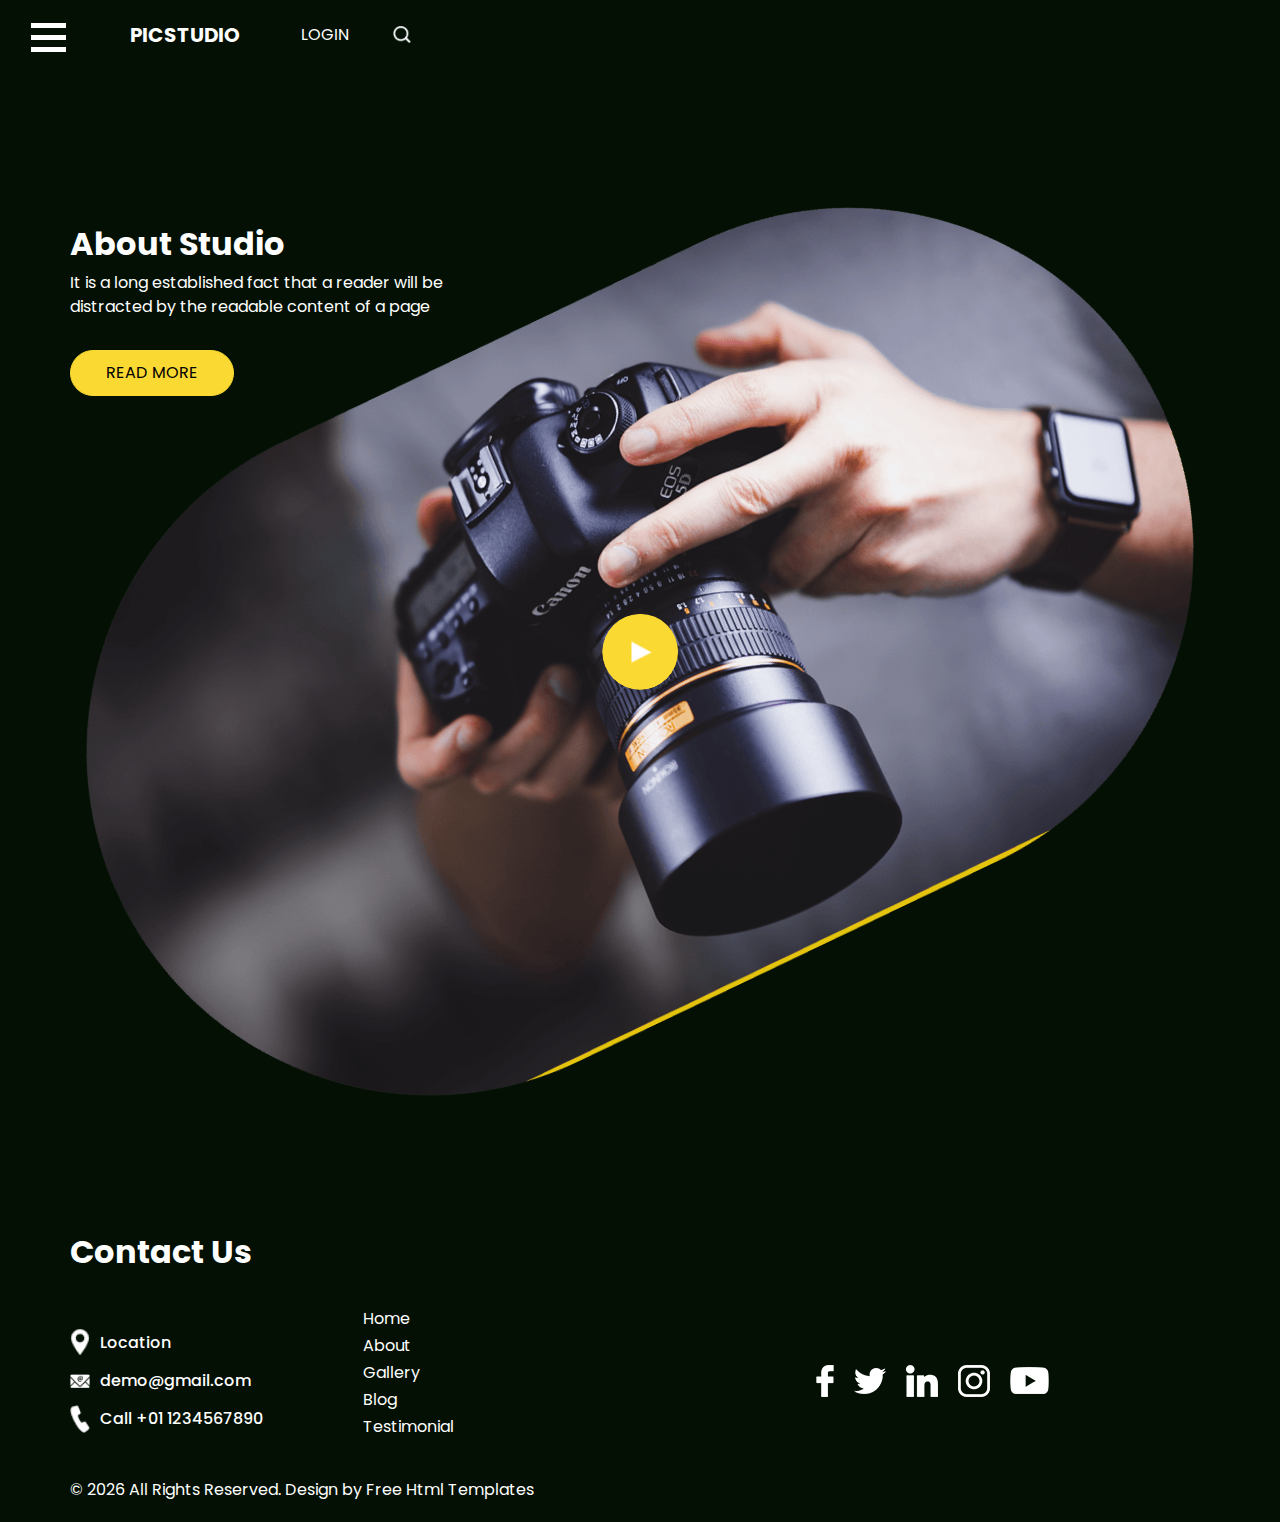
==== about.html @ a077134c "add all files" ====
<!DOCTYPE html>
<html lang="en">

<head>
  <!-- Basic -->
  <meta charset="utf-8" />
  <meta http-equiv="X-UA-Compatible" content="IE=edge" />
  <!-- Mobile Metas -->
  <meta name="viewport" content="width=device-width, initial-scale=1, shrink-to-fit=no" />
  <!-- Site Metas -->
  <meta name="keywords" content="" />
  <meta name="description" content="" />
  <meta name="author" content="" />

  <title>Picstudio</title>

  <!-- slider stylesheet -->
  <link rel="stylesheet" type="text/css" href="https://cdnjs.cloudflare.com/ajax/libs/OwlCarousel2/2.3.4/assets/owl.carousel.min.css" />

  <!-- bootstrap core css -->
  <link rel="stylesheet" type="text/css" href="css/bootstrap.css" />

  <!-- Custom styles for this template -->
  <link href=" css/style.css" rel="stylesheet" />
  <!-- responsive style -->
  <link href="css/responsive.css" rel="stylesheet" />
</head>

<body class="sub_page">
  <div class="hero_area">
    <!-- header section strats -->
    <header class="header_section">
      <div class="container-fluid">
        <nav class="navbar navbar-expand-lg custom_nav-container d-block">
          <div class="main_nav_menu">
            <div class="fk_width">
              <div class="custom_menu-btn">
                <button onclick="openNav()">
                  <span class="s-1"> </span>
                  <span class="s-2"> </span>
                  <span class="s-3"> </span>
                </button>
              </div>
              <div id="myNav" class="overlay">
                <div class="overlay-content">
                  <a class="" href="index.html">Home <span class="sr-only">(current)</span></a>
                  <a class="" href="about.html">About </a>
                  <a class="" href="gallery.html">Gallery </a>
                  <a class="" href="blog.html">Blog </a>
                  <a class="" href="testimonial.html">Testimonial </a>
                </div>
              </div>
            </div>
            <a class="navbar-brand" href="index.html">
              <span>
                Picstudio
              </span>
            </a>
            <div class="user_option">
              <a href="#">
                login
              </a>
              <form class="form-inline ">
                <button class="btn  nav_search-btn" type="submit"></button>
              </form>
            </div>
          </div>
        </nav>
      </div>
    </header>
    <!-- end header section -->
  </div>

  <div class="layout_padding">
    <!-- about section -->

    <section class="about_section layout_padding-bottom">
      <div class="container">
        <div class="row">
          <div class="col-md-5">
            <div class="detail-box">
              <div class="heading_container">
                <h2>
                  About Studio
                </h2>
                <p>
                  It is a long established fact that a reader will be distracted by the readable content of a page
                </p>
                <a href="">
                  Read More
                </a>
              </div>
            </div>
          </div>
        </div>
      </div>
      <div class="img-box">
        <div class="play_btn">
          <a href="#">
            <img src="images/play.png" alt="" />
          </a>
        </div>
        <img src="images/about-img.png" class="about-img" alt="" />
      </div>
    </section>

    <!-- end about section -->
  </div>


  <!-- info section -->

  <section class="info_section ">
    <div class="info_container layout_padding-top">
      <div class="container">
        <div class="heading_container">
          <h2>
            Contact Us
          </h2>
        </div>
        <div class="info_main">
          <div class="row">
            <div class="col-md-4 col-lg-3">
              <div class="info_contact ">
                <a href="#" class="link-box">
                  <div class="img-box">
                    <img src="images/location.png" alt="" />
                  </div>
                  <div class="detail-box">
                    <h6>
                      Location
                    </h6>
                  </div>
                </a>
                <a href="#" class="link-box">
                  <div class="img-box">
                    <img src="images/mail.png" alt="" />
                  </div>
                  <div class="detail-box">
                    <h6>
                      demo@gmail.com
                    </h6>
                  </div>
                </a>
                <a href="#" class="link-box">
                  <div class="img-box">
                    <img src="images/call.png" alt="" />
                  </div>
                  <div class="detail-box">
                    <h6>
                      Call +01 1234567890
                    </h6>
                  </div>
                </a>
              </div>
            </div>
            <div class="col-md-2 col-lg-3">
              <div class="info_link-box">
                <ul>
                  <li class=" active">
                    <a class="" href="index.html">Home <span class="sr-only">(current)</span></a>
                  </li>
                  <li class="">
                    <a class="" href="about.html">About </a>
                  </li>
                  <li class="">
                    <a class="" href="gallery.html">Gallery </a>
                  </li>
                  <li class="">
                    <a class="" href="blog.html">Blog </a>
                  </li>
                  <li class="">
                    <a class="" href="testimonial.html">Testimonial </a>
                  </li>
                </ul>
              </div>
            </div>
            <div class="col-md-6 ">
              <div class="social_box">
                <a href="#">
                  <img src="images/facebook.png" alt="" />
                </a>
                <a href="#">
                  <img src="images/twitter.png" alt="" />
                </a>
                <a href="#">
                  <img src="images/linkedin.png" alt="" />
                </a>
                <a href="#">
                  <img src="images/instagram.png" alt="" />
                </a>
                <a href="#">
                  <img src="images/youtube.png" alt="" />
                </a>
              </div>
            </div>
          </div>
        </div>
      </div>
    </div>
  </section>

  <!-- end info section -->

  <!-- footer section -->
  <footer class="footer_section ">
    <div class="container">
      <p>
        &copy; <span id="displayYear"></span> All Rights Reserved. Design by
        <a href="https://html.design/">Free Html Templates</a>
      </p>
    </div>
  </footer>
  <!-- footer section -->

  <script src="js/jquery-3.4.1.min.js"></script>
  <script src="js/bootstrap.js"></script>
  <script src="https://cdnjs.cloudflare.com/ajax/libs/OwlCarousel2/2.3.4/owl.carousel.min.js"></script>
  <script src="js/custom.js"></script>
</body>

</html>
---- css/style.css ----
@import url("https://fonts.googleapis.com/css2?family=Open+Sans:wght@400;700&family=Poppins:wght@400;500;700&display=swap");
@font-face {
  font-family: "Andale Mono";
  src: url(../fonts/AndaleMono.ttf);
}

html {
  scroll-behavior: smooth;
  overflow-x: hidden;
}

body {
  font-family: "Poppins", sans-serif;
  color: #ffffff;
  background-color: #031003;
}

.layout_margin {
  margin-top: 90px;
  margin-bottom: 90px;
}

.layout_padding {
  padding-top: 120px;
  padding-bottom: 120px;
}

.layout_padding2 {
  padding-top: 45px;
  padding-bottom: 45px;
}

.layout_padding2-top {
  padding-top: 45px;
}

.layout_padding2-bottom {
  padding-bottom: 45px;
}

.layout_padding-top {
  padding-top: 120px;
}

.layout_padding-bottom {
  padding-bottom: 120px;
}

.heading_container {
  display: -webkit-box;
  display: -ms-flexbox;
  display: flex;
  -webkit-box-orient: vertical;
  -webkit-box-direction: normal;
      -ms-flex-direction: column;
          flex-direction: column;
  -webkit-box-align: start;
      -ms-flex-align: start;
          align-items: flex-start;
  color: #ffffff;
}

.heading_container h2 {
  font-weight: bold;
}

.heading_container a {
  display: inline-block;
  background: #fad932;
  color: #000000;
  padding: 10px 35px;
  border-radius: 30px;
  border: 1px solid #fad932;
  -webkit-transition: all 0.3s;
  transition: all 0.3s;
  text-transform: uppercase;
  margin-top: 15px;
}

.heading_container a:hover {
  background: transparent;
  color: #fad932;
}

@-webkit-keyframes hueAnimate {
  0% {
    -webkit-filter: hue-rotate(0deg);
            filter: hue-rotate(0deg);
  }
  100% {
    -webkit-filter: hue-rotate(360deg);
            filter: hue-rotate(360deg);
  }
}

@keyframes hueAnimate {
  0% {
    -webkit-filter: hue-rotate(0deg);
            filter: hue-rotate(0deg);
  }
  100% {
    -webkit-filter: hue-rotate(360deg);
            filter: hue-rotate(360deg);
  }
}

/*header section*/
.hero_area {
  position: relative;
}

.sub_page .info_section .social_box {
  -webkit-filter: invert(100%);
          filter: invert(100%);
}

.header_section .container-fluid {
  padding-right: 25px;
  padding-left: 25px;
}

.header_section .nav_container {
  margin: 0 auto;
}

.custom_nav-container.navbar-expand-lg .navbar-nav .nav-link img {
  width: 22px;
  margin-right: 15px;
}

.custom_nav-container.navbar-expand-lg .navbar-nav .nav-link {
  padding: 0px 25px;
  color: #fefeff;
  text-align: center;
  font-family: "Roboto", sans-serif;
}

.custom_menu-btn {
  z-index: 9;
  position: absolute;
  left: 0;
  top: 15px;
}

.custom_menu-btn button {
  outline: none;
  border: none;
  background-color: transparent;
}

.custom_menu-btn span {
  display: block;
  width: 35px;
  height: 5px;
  background-color: #fff;
  margin: 7px 0;
  -webkit-transition: all 0.3s;
  transition: all 0.3s;
}

.custom_menu-btn .s-2 {
  -webkit-transition: all 0.1s;
  transition: all 0.1s;
}

.menu_btn-style {
  position: fixed;
  left: 22px;
  top: 15px;
}

.menu_btn-style button {
  -webkit-transform: translateX(14px);
          transform: translateX(14px);
}

.menu_btn-style button .s-1 {
  -webkit-transform: rotate(45deg) translateY(17px);
          transform: rotate(45deg) translateY(17px);
}

.menu_btn-style button .s-2 {
  -webkit-transform: translateX(-100px);
          transform: translateX(-100px);
}

.menu_btn-style button .s-3 {
  -webkit-transform: rotate(-45deg) translateY(-17px);
          transform: rotate(-45deg) translateY(-17px);
}

.position-unset {
  position: unset;
}

.navbar-expand-lg .navbar-collapse {
  -webkit-box-flex: 0;
      -ms-flex-positive: 0;
          flex-grow: 0;
}

.overlay {
  height: 100%;
  width: 0;
  position: fixed;
  z-index: 1;
  top: 0;
  left: 0;
  background: rgba(3, 16, 3, 0.95);
  overflow-x: hidden;
  -webkit-transition: 0.5s;
  transition: 0.5s;
}

.overlay .closebtn {
  position: absolute;
  top: 0;
  right: 30px;
  font-size: 60px;
}

.overlay a {
  display: inline-block;
  padding: 10px 15px;
  text-decoration: none;
  font-size: 18px;
  text-transform: uppercase;
  color: #ffffff;
  margin: 10px 0;
  display: block;
  -webkit-transition: 0.3s;
  transition: 0.3s;
  border: 1.5px solid #ffffff;
  border-radius: 5px;
  width: 190px;
}

.overlay a:hover {
  border-color: transparent;
  background-color: #ffffff;
}

.overlay-content {
  position: relative;
  top: 20%;
  width: 100%;
  text-align: center;
  margin-top: 30px;
  display: -webkit-box;
  display: -ms-flexbox;
  display: flex;
  -webkit-box-orient: vertical;
  -webkit-box-direction: normal;
      -ms-flex-direction: column;
          flex-direction: column;
  -webkit-box-align: center;
      -ms-flex-align: center;
          align-items: center;
}

.menu_width {
  width: 100%;
}

.scroll-y-hidden {
  overflow-y: hidden;
}

a,
a:hover,
a:focus {
  text-decoration: none;
}

a:hover,
a:focus {
  color: initial;
}

.btn,
.btn:focus {
  outline: none !important;
  -webkit-box-shadow: none;
          box-shadow: none;
}

.fk_width {
  width: 105px;
}

.custom_nav-container .nav_search-btn {
  background-image: url(../images/search-icon.png);
  background-size: 18px;
  background-repeat: no-repeat;
  width: 35px;
  height: 35px;
  padding: 0;
  border: none;
  background-position: center;
}

.navbar-brand {
  display: -webkit-box;
  display: -ms-flexbox;
  display: flex;
}

.navbar-brand span {
  color: #ffffff;
  font-weight: bold;
  text-transform: uppercase;
}

.custom_nav-container {
  z-index: 99999;
  padding: 15px 0;
  -webkit-box-pack: start;
      -ms-flex-pack: start;
          justify-content: flex-start;
}

.custom_nav-container .navbar-toggler {
  outline: none;
}

.custom_nav-container .navbar-toggler .navbar-toggler-icon {
  background-image: url(../images/menu.png);
  background-size: 55px;
}

.main_nav_menu {
  display: -webkit-box;
  display: -ms-flexbox;
  display: flex;
}

.user_option {
  display: -webkit-box;
  display: -ms-flexbox;
  display: flex;
  -webkit-box-align: center;
      -ms-flex-align: center;
          align-items: center;
  margin-left: 45px;
}

.user_option a {
  display: -webkit-box;
  display: -ms-flexbox;
  display: flex;
  -webkit-box-align: center;
      -ms-flex-align: center;
          align-items: center;
  margin-right: 35px;
  color: #ffffff;
  text-transform: uppercase;
}

.user_option a img {
  width: 20px;
  margin-right: 10px;
}

.user_option a span {
  color: #ffffff;
}

/*end header section*/
.slider_section {
  padding-top: 45px;
}

.slider_section #carouselExampleIndicators {
  -webkit-box-flex: 1;
      -ms-flex: 1;
          flex: 1;
}

.slider_section .detail-box {
  color: #ffffff;
  margin-top: 75px;
}

.slider_section .detail-box h1 {
  font-size: 3rem;
  font-family: "Andale Mono";
}

.slider_section .detail-box p {
  margin-top: 15px;
}

.slider_section .detail-box a {
  display: inline-block;
  background: #fad932;
  color: #000000;
  padding: 10px 25px;
  border-radius: 30px;
  border: 1px solid #fad932;
  -webkit-transition: all 0.3s;
  transition: all 0.3s;
  text-transform: uppercase;
  margin-top: 35px;
}

.slider_section .detail-box a:hover {
  background: transparent;
  color: #fad932;
}

.slider_section .img-box {
  margin-top: -125px;
}

.slider_section .img-box img {
  width: 100%;
}

.slider_section .img-box::before {
  content: "";
  position: absolute;
  top: -135px;
  left: 0;
  width: 100%;
  height: 100%;
  background: -webkit-gradient(linear, left top, left bottom, from(#000000), color-stop(transparent), to(transparent));
  background: linear-gradient(to bottom, #000000, transparent, transparent);
  z-index: 1;
  display: none;
}

.slider_section .carousel_control-box {
  display: -webkit-box;
  display: -ms-flexbox;
  display: flex;
  -webkit-box-align: center;
      -ms-flex-align: center;
          align-items: center;
  margin-top: 45px;
}

.slider_section .carousel_btn-container {
  width: 95px;
  min-width: 95px;
  display: -webkit-box;
  display: -ms-flexbox;
  display: flex;
  -webkit-box-pack: justify;
      -ms-flex-pack: justify;
          justify-content: space-between;
  z-index: 999;
}

.slider_section .carousel_btn-container .carousel-control-prev,
.slider_section .carousel_btn-container .carousel-control-next {
  position: unset;
  width: 45px;
  height: 45px;
  border: none;
  border-radius: 100%;
  opacity: 1;
  background-repeat: no-repeat;
  background-size: 10px;
  background-position: center;
  border: 1.5px solid #ffffff;
  background-color: transparent;
}

.slider_section .carousel_btn-container .carousel-control-prev:hover,
.slider_section .carousel_btn-container .carousel-control-next:hover {
  background-color: #fad932;
  border-color: transparent;
}

.slider_section .carousel_btn-container .carousel-control-prev {
  background-image: url(../images/prev.png);
}

.slider_section .carousel_btn-container .carousel-control-next {
  background-image: url(../images/next.png);
}

.slider_section .carousel-indicators {
  width: 550px;
  min-width: 550px;
  position: relative;
  margin: 0;
  margin-left: 35px;
  -webkit-box-pack: justify;
      -ms-flex-pack: justify;
          justify-content: space-between;
}

.slider_section .carousel-indicators::before {
  content: "";
  width: calc(100% - 75px);
  height: 1px;
  position: absolute;
  top: 50%;
  left: calc(50% - 8px);
  -webkit-transform: translate(-50%, -50%);
          transform: translate(-50%, -50%);
  background-color: #ffffff;
}

.slider_section .carousel-indicators .ol_design {
  width: 20px;
  height: 20px;
  position: absolute;
  top: 50%;
  left: calc(0% + 35px);
  -webkit-transform: translate(-50%, -50%);
          transform: translate(-50%, -50%);
  border-radius: 100%;
  background-color: #fad932;
  -webkit-transition: all .3s;
  transition: all .3s;
  z-index: 2;
}

.slider_section .carousel-indicators li {
  height: auto;
  border: none;
  opacity: 1;
  color: #ffffff;
  text-indent: 0;
  background-color: transparent;
}

.about_section .detail-box {
  margin: 35px auto;
  position: relative;
  z-index: 2;
}

.about_section .img-box {
  width: 90%;
  margin: auto;
  position: relative;
  background-repeat: no-repeat;
  margin-top: -125px;
}

.about_section .img-box .play_btn {
  background: #fad932;
  display: -webkit-box;
  display: -ms-flexbox;
  display: flex;
  -webkit-box-align: center;
      -ms-flex-align: center;
          align-items: center;
  -webkit-box-pack: center;
      -ms-flex-pack: center;
          justify-content: center;
  border-radius: 100%;
  width: 75px;
  height: 75px;
  position: absolute;
  z-index: 3;
  top: 50%;
  left: 50%;
  -webkit-transform: translate(-50%, -50%);
          transform: translate(-50%, -50%);
}

.about_section .img-box .play_btn button {
  -webkit-box-shadow: none;
          box-shadow: none;
  background-color: transparent;
  border: none;
  position: relative;
  z-index: 5;
}

.about_section .img-box .play_btn a {
  background: #fad932;
  display: -webkit-box;
  display: -ms-flexbox;
  display: flex;
  -webkit-box-align: center;
      -ms-flex-align: center;
          align-items: center;
  -webkit-box-pack: center;
      -ms-flex-pack: center;
          justify-content: center;
  border-radius: 100%;
  width: 75px;
  height: 75px;
  position: relative;
  z-index: 5;
}

.about_section .img-box .play_btn img {
  width: 20px;
  margin-left: 3px;
}

.about_section .img-box .play_btn::before {
  content: "";
  width: 100%;
  height: 100%;
  position: absolute;
  top: 50%;
  left: 50%;
  background: #fad932;
  opacity: 1;
  border-radius: 100%;
  -webkit-transform: translate(-50%, -50%);
          transform: translate(-50%, -50%);
}

.about_section .img-box .play_btn::before {
  z-index: 2;
  -webkit-animation: before-animation 1500ms infinite;
          animation: before-animation 1500ms infinite;
}

@-webkit-keyframes before-animation {
  0% {
    -webkit-transform: translateX(-50%) translateY(-50%) translateZ(0) scale(1);
            transform: translateX(-50%) translateY(-50%) translateZ(0) scale(1);
    opacity: 1;
  }
  100% {
    -webkit-transform: translateX(-50%) translateY(-50%) translateZ(0) scale(1.5);
            transform: translateX(-50%) translateY(-50%) translateZ(0) scale(1.5);
    opacity: 0;
  }
}

@keyframes before-animation {
  0% {
    -webkit-transform: translateX(-50%) translateY(-50%) translateZ(0) scale(1);
            transform: translateX(-50%) translateY(-50%) translateZ(0) scale(1);
    opacity: 1;
  }
  100% {
    -webkit-transform: translateX(-50%) translateY(-50%) translateZ(0) scale(1.5);
            transform: translateX(-50%) translateY(-50%) translateZ(0) scale(1.5);
    opacity: 0;
  }
}

.about_section .img-box .about-img {
  width: 100%;
  -webkit-transform: rotate(-25deg);
          transform: rotate(-25deg);
  -webkit-animation: hueAnimate .7s infinite;
          animation: hueAnimate .7s infinite;
}

.about_section .btn-box {
  display: -webkit-box;
  display: -ms-flexbox;
  display: flex;
  -webkit-box-pack: center;
      -ms-flex-pack: center;
          justify-content: center;
  margin-top: 75px;
  margin-bottom: 175px;
}

.about_section .btn-box a {
  display: inline-block;
  background: #ffffff;
  color: #000000;
  padding: 10px 40px;
  border-radius: 30px;
  border: 1px solid #ffffff;
  -webkit-transition: all 0.3s;
  transition: all 0.3s;
}

.about_section .btn-box a:hover {
  background: transparent;
  color: #ffffff;
}

.gallery_section .gallery_container {
  position: relative;
  max-width: 1500px;
  margin: auto;
}

.gallery_section .gallery_container .gallery_bg {
  position: absolute;
  width: 100%;
  top: 10%;
  margin-left: 0;
  -webkit-transform: rotate(45deg);
          transform: rotate(45deg);
  z-index: -1;
}

.gallery_section .gallery_container .gallery_bg img {
  width: 100%;
}

.gallery_section .gallery_container .gallery_box {
  width: 85%;
  margin: auto;
}

.gallery_section .gallery_container .box {
  display: -webkit-box;
  display: -ms-flexbox;
  display: flex;
}

.gallery_section .gallery_container .box.b1 .img-box {
  margin-left: 8%;
}

.gallery_section .gallery_container .box.b3 {
  -webkit-box-pack: end;
      -ms-flex-pack: end;
          justify-content: flex-end;
}

.gallery_section .gallery_container .box.b4 {
  -webkit-box-pack: end;
      -ms-flex-pack: end;
          justify-content: flex-end;
}

.gallery_section .gallery_container .box.b4 .img-box {
  margin-right: 8%;
}

.gallery_section .gallery_container .box .img-box {
  position: relative;
  margin: 10px;
  border-radius: 35px;
  overflow: hidden;
  width: 350px;
}

.gallery_section .gallery_container .box .img-box img {
  width: 100%;
}

.gallery_section .gallery_container .box .img-box h5 {
  color: #031003;
  position: absolute;
  margin: 0;
  top: 50%;
  left: 50%;
  -webkit-transform: translate(-50%, -50%);
          transform: translate(-50%, -50%);
  text-transform: uppercase;
}

.blog_section .detail-box {
  margin: 35px auto;
  position: relative;
  z-index: 2;
}

.blog_section .blog_container {
  position: relative;
  max-width: 1500px;
  margin: auto;
}

.blog_section .blog_container .blog_bg {
  position: absolute;
  width: 100%;
  top: 10%;
  margin-left: 0;
  -webkit-transform: rotate(-45deg);
          transform: rotate(-45deg);
  z-index: -1;
}

.blog_section .blog_container .blog_bg img {
  width: 100%;
}

.blog_section .blog_box {
  width: 80%;
  margin: auto;
}

.blog_section .box {
  margin-top: 55px;
  background-color: #ffffff;
  border-radius: 35px;
  overflow: hidden;
}

.blog_section .box.b1 {
  margin-top: 100%;
}

.blog_section .box .img-box {
  position: relative;
}

.blog_section .box .img-box img {
  width: 100%;
}

.blog_section .box .blog-detail {
  padding: 25px 25px 15px;
}

.blog_section .box .blog-detail .blog_post {
  display: -webkit-box;
  display: -ms-flexbox;
  display: flex;
  -webkit-box-pack: justify;
      -ms-flex-pack: justify;
          justify-content: space-between;
}

.blog_section .box .blog-detail .blog_post h6 {
  color: #c2bebe;
}

.blog_section .box .blog-detail h5 {
  color: #031003;
  text-transform: uppercase;
  font-weight: bold;
}

.blog_section .box .blog-detail p {
  color: #404040;
}

.client_section .client_container {
  position: relative;
  max-width: 1500px;
  margin: auto;
}

.client_section .client_container .client_bg {
  position: absolute;
  width: 100%;
  top: 10%;
  margin-left: 0;
  -webkit-transform: rotate(45deg);
          transform: rotate(45deg);
  z-index: -1;
}

.client_section .client_container .client_bg img {
  width: 100%;
}

.client_section .client_box {
  width: 80%;
  margin: auto;
}

.client_section .box {
  position: relative;
}

.client_section .client_content-box {
  display: -webkit-box;
  display: -ms-flexbox;
  display: flex;
  -webkit-box-orient: vertical;
  -webkit-box-direction: normal;
      -ms-flex-direction: column;
          flex-direction: column;
  -webkit-box-align: center;
      -ms-flex-align: center;
          align-items: center;
  text-align: center;
  margin: 0 10px;
}

.client_section .client_content-box .img-box {
  width: 125px;
  border-radius: 100%;
  margin-bottom: -62px;
  position: relative;
  z-index: 2;
}

.client_section .client_content-box .img-box img {
  width: 100%;
}

.client_section .client_content-box .detail-box {
  padding: 95px 25px 45px 25px;
  background-color: #ffffff;
  border-radius: 35px;
}

.client_section .client_content-box .detail-box h4 {
  color: #1d1b28;
  font-weight: bold;
}

.client_section .client_content-box .detail-box p {
  color: #1d1b28;
  margin-top: 25px;
}

.client_section .client_content-box .detail-box img {
  width: 35px;
  margin-top: 25px;
}

.client_section .carousel-control-prev,
.client_section .carousel-control-next {
  width: 50px;
  height: 50px;
  background-color: #000000;
  opacity: 1;
  top: 50%;
  background-repeat: no-repeat;
  background-position: center;
  background-size: 12px;
  border-radius: 5px;
}

.client_section .carousel-control-prev:hover,
.client_section .carousel-control-next:hover {
  background-color: #fad932;
}

.client_section .carousel-control-prev {
  background-image: url(../images/prev-arrow.png);
  left: -65px;
}

.client_section .carousel-control-next {
  background-image: url(../images/next-arrow.png);
  right: -65px;
}

.client_section .camera_img-box {
  margin-top: 115%;
}

.client_section .camera_img-box img {
  width: 100%;
}

/* info section */
.info_section {
  position: relative;
  margin-top: -125px;
}

.info_section .heading_container {
  margin-bottom: 25px;
}

.info_section .info_main .row {
  -webkit-box-align: center;
      -ms-flex-align: center;
          align-items: center;
}

.info_section .info_logo {
  display: -webkit-box;
  display: -ms-flexbox;
  display: flex;
}

.info_section .info_logo img {
  width: 65px;
}

.info_section .social_box {
  display: -webkit-box;
  display: -ms-flexbox;
  display: flex;
  -webkit-box-align: center;
      -ms-flex-align: center;
          align-items: center;
  -webkit-box-pack: center;
      -ms-flex-pack: center;
          justify-content: center;
}

.info_section .social_box a {
  margin: 0 10px;
}

.info_section a {
  text-transform: none;
}

.info_section h5 {
  margin-bottom: 12px;
  font-size: 24px;
  color: #3eb4b8;
}

.info_section p {
  color: #323232;
}

.info_section ul {
  padding: 0;
}

.info_section ul li {
  list-style-type: none;
  margin: 3px 0;
}

.info_section ul li a {
  color: #ffffff;
}

.info_section .info_link-box {
  display: -webkit-box;
  display: -ms-flexbox;
  display: flex;
  -webkit-box-orient: vertical;
  -webkit-box-direction: normal;
      -ms-flex-direction: column;
          flex-direction: column;
}

.info_section .info_contact .link-box {
  display: -webkit-box;
  display: -ms-flexbox;
  display: flex;
  -webkit-box-align: center;
      -ms-flex-align: center;
          align-items: center;
  margin: 15px 0;
  color: #ffffff;
}

.info_section .info_contact .link-box .img-box {
  display: -webkit-box;
  display: -ms-flexbox;
  display: flex;
  -webkit-box-pack: center;
      -ms-flex-pack: center;
          justify-content: center;
  -webkit-box-align: center;
      -ms-flex-align: center;
          align-items: center;
  margin-right: 10px;
}

.info_section .info_contact .link-box .img-box img {
  width: 20px;
}

.info_section .info_contact .link-box h6 {
  margin-bottom: 0;
}

/* end info section */
/* footer section*/
.footer_section {
  color: #ffffff;
}

.footer_section p {
  margin: 0;
  padding: 20px 0;
}

.footer_section a {
  color: #ffffff;
}

.modal-dialog {
  max-width: 800px;
  margin: 30px auto;
}

.modal-body {
  position: relative;
  padding: 0px;
}

.close {
  position: absolute;
  right: -30px;
  top: 0;
  z-index: 999;
  font-size: 2rem;
  font-weight: normal;
  color: #fff;
  opacity: 1;
}
/*# sourceMappingURL=style.css.map */
---- css/responsive.css ----
/* @media (min-width:1500px) {
    .gallery_section .gallery_container .gallery_bg {
        max-width: 1500px;
        left: 10%;

    }
}

@media (min-width:2000px) {
    .gallery_section .gallery_container .gallery_bg {
        left: 15%;

    }
} */

@media (max-width: 1260px) {}

@media (max-width: 1120px) {}

@media (max-width: 992px) {
    .main_nav_menu {
        justify-content: space-between;
    }

    .user_option {
        margin-left: 0;
    }

    .navbar-brand {
        margin-right: 0;
    }

    .slider-row {
        flex-direction: column-reverse;
    }

    .slider_section .img-box {
        margin-top: -135px;
    }

    .slider_section .detail-box {
        margin-top: 0;
    }

    .slider_section .img-box::before {
        display: block;
    }

    .slider_section .carousel-indicators {
        width: 450px;
        min-width: 450px;
    }

    .about_section .img-box {
        width: 100%;
        padding: 0 5px;
        margin-top: 0;
    }

    .gallery_section .gallery_container .gallery_bg {
        top: -75px;
    }

    .gallery_section .gallery_container .gallery_box {
        margin-top: 200px;
    }

    .blog_section .blog_container .blog_bg {
        top: 0;
    }

    .blog_section .blog_box {
        width: 100%;
    }

    .blog_section .box.b1 {
        margin-top: 35%;
    }

    .client_section .client_box {
        width: 100%;
    }

    .client_section .box {
        margin-top: 75px;
    }

    .client_section .camera_img-box {
        margin-top: 45px;
        padding-left: 45px;
    }

    .footer_section {
        text-align: center;
    }

    .social_box {
        filter: invert(100%);
    }

}

@media (max-width: 856px) {

    .client_section .carousel-control-prev,
    .client_section .carousel-control-next {
        top: 100%;

    }

    .client_section .carousel-control-prev {
        left: 50%;
        transform: translate(-105%, -50%);
    }

    .client_section .carousel-control-next {
        right: 50%;
        transform: translate(105%, -50%);
    }
}

@media (max-width: 767px) {

    .layout_padding {
        padding-top: 90px;
        padding-bottom: 90px;
    }

    .layout_padding-top {
        padding-top: 90px;
    }

    .layout_padding-bottom {
        padding-bottom: 90px;
    }


    .info_section .info_top .info_form {
        margin-bottom: 35px;
    }

    .info_section .info_main .row>div {
        display: flex;
        flex-direction: column;
        align-items: center;
        text-align: center;
        margin-bottom: 25px;
    }

    .info_section .info_contact .link-box {
        justify-content: center;
    }

    .slider_section .carousel-indicators {
        width: 400px;
        min-width: 400px;
    }

    .gallery_section .gallery_container .box {
        flex-direction: column;
        align-items: center;

    }

    .gallery_section .gallery_container .gallery_box {
        width: 100%;
    }

    .gallery_section .gallery_container .box.b1 .img-box {
        margin-left: 10px;
    }

    .gallery_section .gallery_container .box.b4 .img-box {
        margin-right: 10px;
    }

    .info_section .heading_container {
        align-items: center;
    }
}

@media (max-width: 576px) {
    .slider_section .carousel_control-box {
        flex-direction: column;
        align-items: flex-start;
    }

    .slider_section .carousel-indicators {
        width: 100%;
        min-width: 100%;
        margin-left: 0;
        margin-top: 35px;
    }

    .slider_section .img-box::before {
        background: -webkit-gradient(linear, left top, left bottom, from(#000000), to(transparent));
        background: linear-gradient(to bottom, #000, transparent);
    }

    .gallery_section .gallery_container .box .img-box {
        width: 100%;
        border-radius: 10px;
    }

    .blog_section .box {
        border-radius: 25px;
    }
}

@media (max-width: 480px) {
    .main_nav_menu {
        justify-content: center;
    }

    .fk_width {
        width: 10px;
    }

    .user_option {
        display: none;
    }

    .about_section .img-box .play_btn,
    .about_section .img-box .play_btn a {
        width: 55px;
        height: 55px;
    }
}

@media (max-width: 420px) {}

@media (max-width: 360px) {}

@media (min-width: 1200px) {
    .container {
        max-width: 1170px;
    }

}
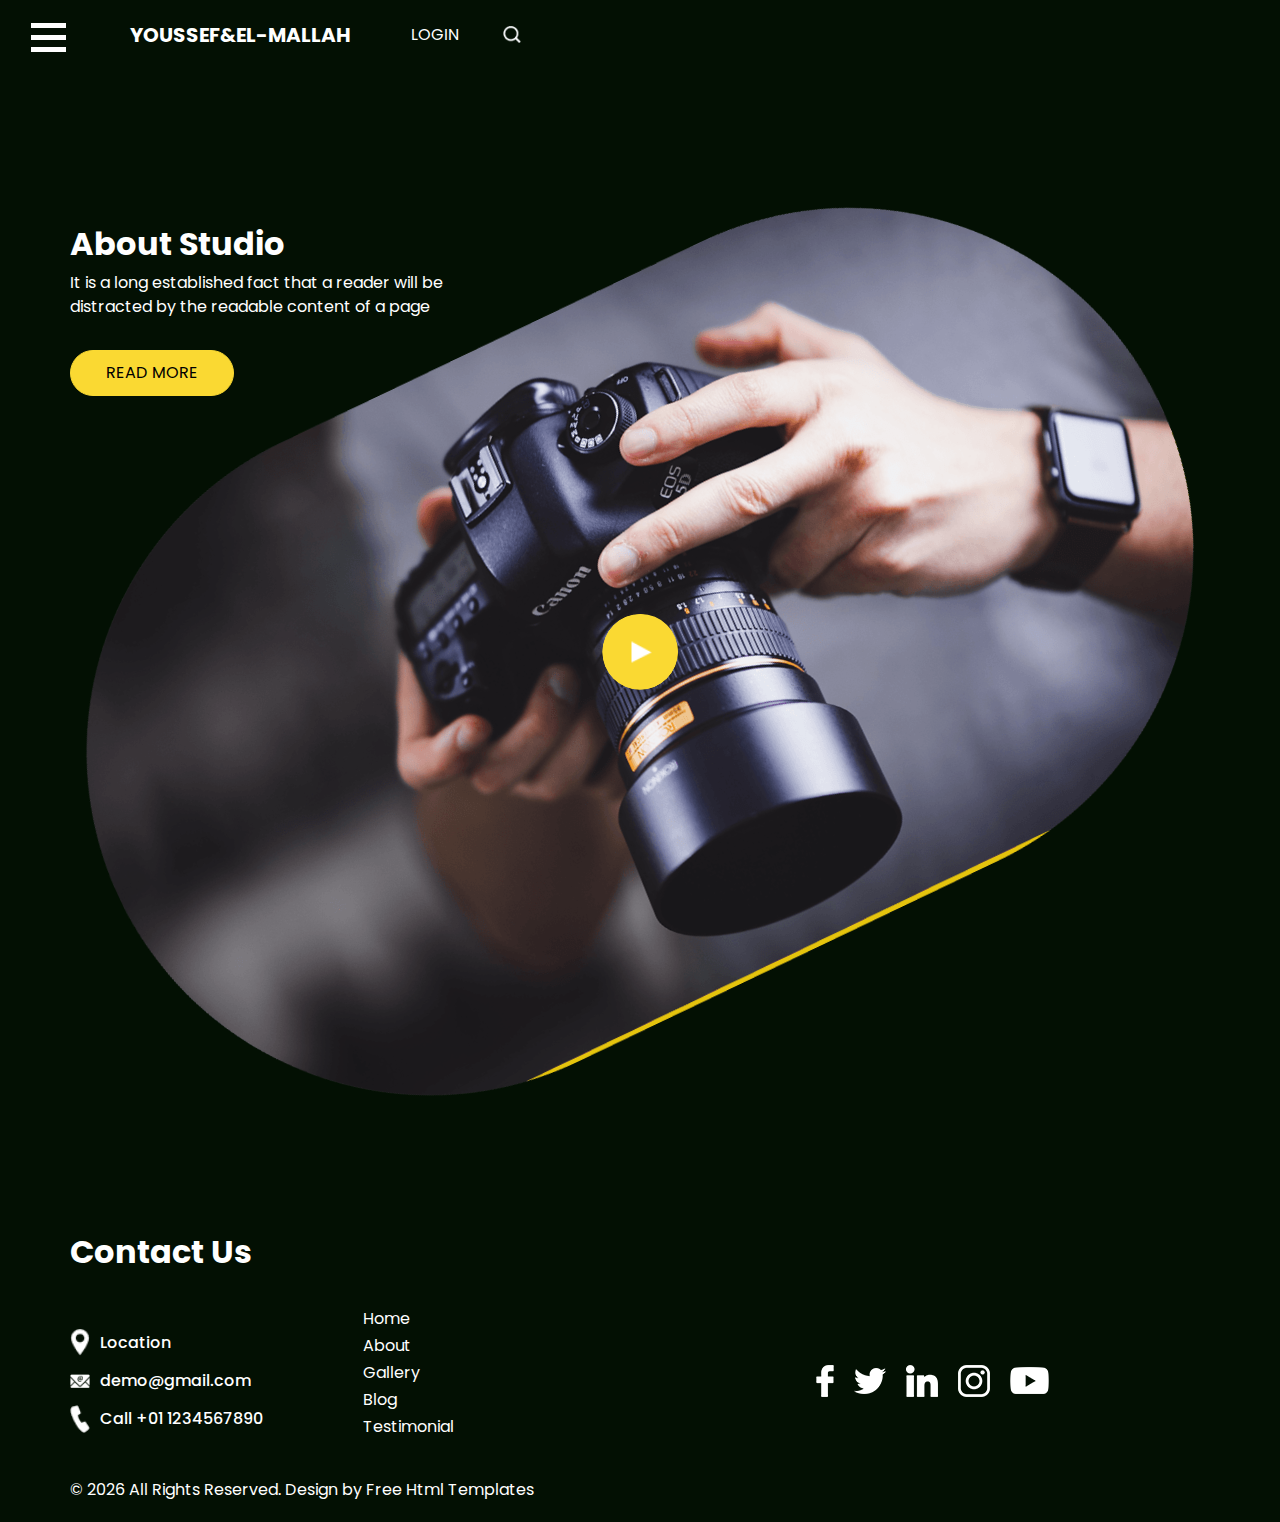
==== commit d31d5ce2: "edit names" ====
--- a/about.html
+++ b/about.html
@@ -12,7 +12,7 @@
   <meta name="description" content="" />
   <meta name="author" content="" />
 
-  <title>Picstudio</title>
+  <title>YOUSSEF&EL-MALLAH</title>
 
   <!-- slider stylesheet -->
   <link rel="stylesheet" type="text/css" href="https://cdnjs.cloudflare.com/ajax/libs/OwlCarousel2/2.3.4/assets/owl.carousel.min.css" />
@@ -53,7 +53,7 @@
             </div>
             <a class="navbar-brand" href="index.html">
               <span>
-                Picstudio
+                YOUSSEF&EL-MALLAH
               </span>
             </a>
             <div class="user_option">
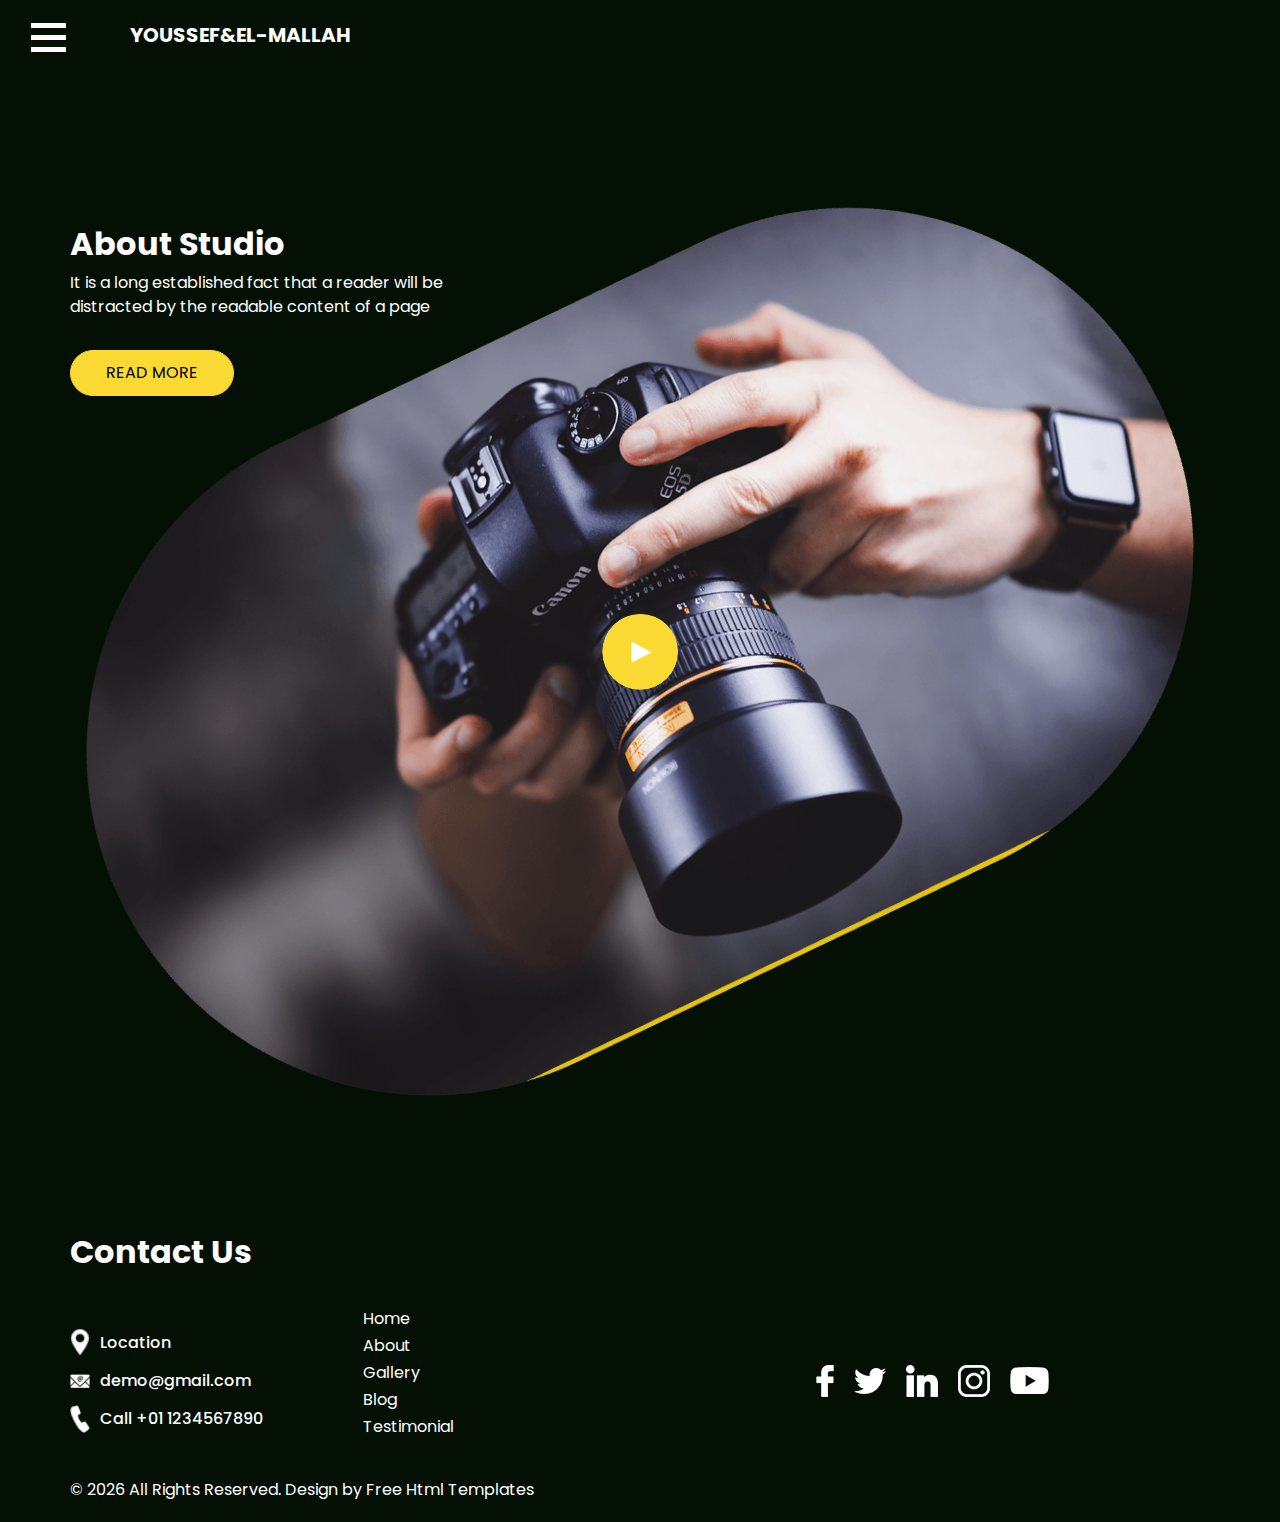
==== commit e5253c7c: "remove login and search icon" ====
--- a/about.html
+++ b/about.html
@@ -56,14 +56,14 @@
                 YOUSSEF&EL-MALLAH
               </span>
             </a>
-            <div class="user_option">
+            <!-- <div class="user_option">
               <a href="#">
                 login
               </a>
               <form class="form-inline ">
                 <button class="btn  nav_search-btn" type="submit"></button>
               </form>
-            </div>
+            </div> -->
           </div>
         </nav>
       </div>
--- a/css/style.css
+++ b/css/style.css
@@ -705,6 +705,7 @@
   display: -webkit-box;
   display: -ms-flexbox;
   display: flex;
+  cursor: pointer;
 }
 
 .gallery_section .gallery_container .box.b1 .img-box {
